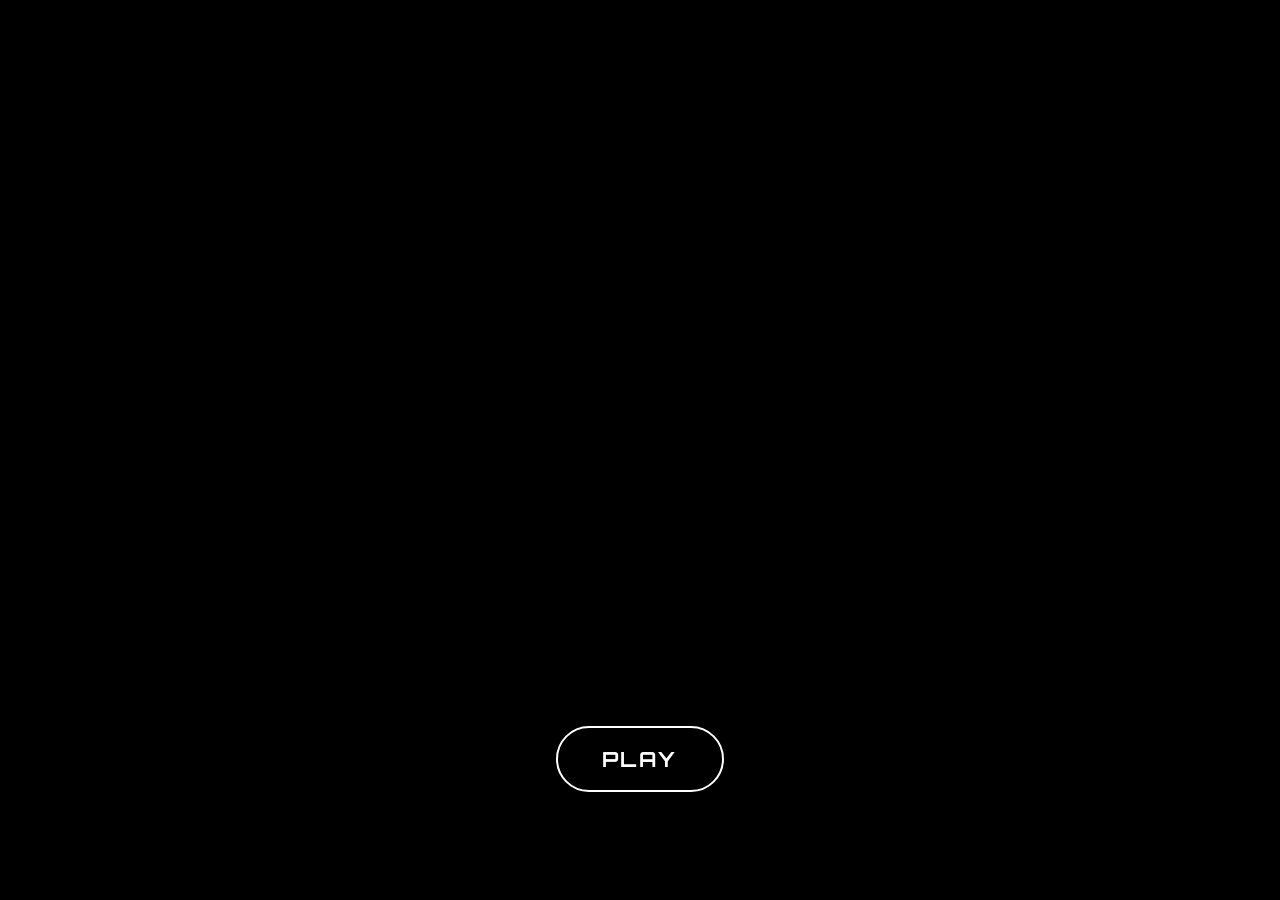
==== index.html @ 9814be12 "Create fullscreen player app with watch prompt and LFS videos" ====
<!doctype html>
<html lang="en">
  <head>
    <meta charset="UTF-8" />
    <meta name="viewport" content="width=device-width, initial-scale=1.0" />
    <title>Fullscreen Video Menu</title>
    <link rel="preconnect" href="https://fonts.googleapis.com" />
    <link rel="preconnect" href="https://fonts.gstatic.com" crossorigin />
    <link
      href="https://fonts.googleapis.com/css2?family=Orbitron:wght@500;700;800&family=Rajdhani:wght@500;700&display=swap"
      rel="stylesheet"
    />
    <link rel="stylesheet" href="styles.css" />
  </head>
  <body>
    <main class="app" id="appRoot">
      <video id="player" playsinline preload="auto"></video>

      <section class="menu" id="menuScreen">
        <button id="playBtn" class="play-btn" type="button">Play</button>
      </section>

      <section class="watch-check" id="watchCheck" role="dialog" aria-modal="true" hidden>
        <div class="watch-check__card">
          <h1 id="watchCheckMessage">Are you still watching?</h1>
          <div class="watch-check__actions">
            <button id="stillHereBtn" class="action-btn action-btn--yes" type="button">Yes, I am still watching</button>
            <button id="leaveBtn" class="action-btn action-btn--no" type="button">No, close site</button>
          </div>
        </div>
      </section>
    </main>

    <script src="script.js"></script>
  </body>
</html>
---- styles.css ----
:root {
  --bg: #000;
  --text: #fff;
}

* {
  box-sizing: border-box;
}

html,
body {
  width: 100%;
  height: 100%;
  margin: 0;
  background: var(--bg);
  color: var(--text);
  font-family: "Orbitron", sans-serif;
  overflow: hidden;
}

.app {
  position: relative;
  width: 100vw;
  height: 100vh;
  isolation: isolate;
  background: #000;
}

#player {
  position: absolute;
  inset: 0;
  width: 100%;
  height: 100%;
  object-fit: contain;
  object-position: center;
  background: #000;
}

.app::after {
  content: none;
}

.menu,
.watch-check {
  position: absolute;
  inset: 0;
  display: grid;
  place-items: center;
}

.menu {
  z-index: 2;
}

.watch-check {
  z-index: 9999;
  pointer-events: auto;
}

.menu {
  transition: opacity 200ms ease;
  align-items: end;
  padding-bottom: clamp(40px, 12vh, 120px);
}

.menu.is-hidden {
  opacity: 0;
  pointer-events: none;
}

.play-btn {
  appearance: none;
  border: 0;
  border-radius: 999px;
  padding: 18px 44px;
  font-family: "Orbitron", sans-serif;
  font-size: clamp(1rem, 2.6vw, 1.3rem);
  font-weight: 700;
  letter-spacing: 0.12em;
  text-transform: uppercase;
  color: #fff;
  background: #000;
  border: 2px solid #fff;
  box-shadow: 0 14px 40px rgba(0, 0, 0, 0.45);
  cursor: pointer;
  transition: transform 180ms ease, box-shadow 180ms ease;
}

.play-btn:hover {
  transform: translateY(-2px);
  box-shadow: 0 18px 46px rgba(0, 0, 0, 0.5);
}

.play-btn:active {
  transform: translateY(0);
}

.watch-check {
  background: rgba(0, 0, 0, 0.64);
}

.watch-check[hidden] {
  display: none;
}

.watch-check__card {
  width: min(92vw, 480px);
  border-radius: 20px;
  background: rgba(0, 0, 0, 0.9);
  border: 1px solid rgba(255, 255, 255, 0.2);
  box-shadow: 0 24px 70px rgba(0, 0, 0, 0.5);
  padding: clamp(20px, 4vw, 30px);
  text-align: center;
}

.watch-check__card h1 {
  margin: 0;
  font-size: clamp(1rem, 3.1vw, 1.45rem);
  letter-spacing: 0.08em;
  text-transform: uppercase;
}

.watch-check__actions {
  margin-top: 22px;
  display: flex;
  justify-content: center;
  gap: 10px;
}

.action-btn {
  appearance: none;
  border: 0;
  border-radius: 999px;
  min-width: 110px;
  padding: 12px 20px;
  font: inherit;
  font-weight: 700;
  letter-spacing: 0.06em;
  text-transform: uppercase;
  cursor: pointer;
}

.action-btn--yes {
  color: #000;
  background: #fff;
}

.action-btn--no {
  color: #fff;
  background: #b10000;
}

@media (max-width: 560px) {
  .watch-check__actions {
    flex-direction: column;
    align-items: center;
  }

  .action-btn {
    width: 100%;
    max-width: 250px;
  }
}
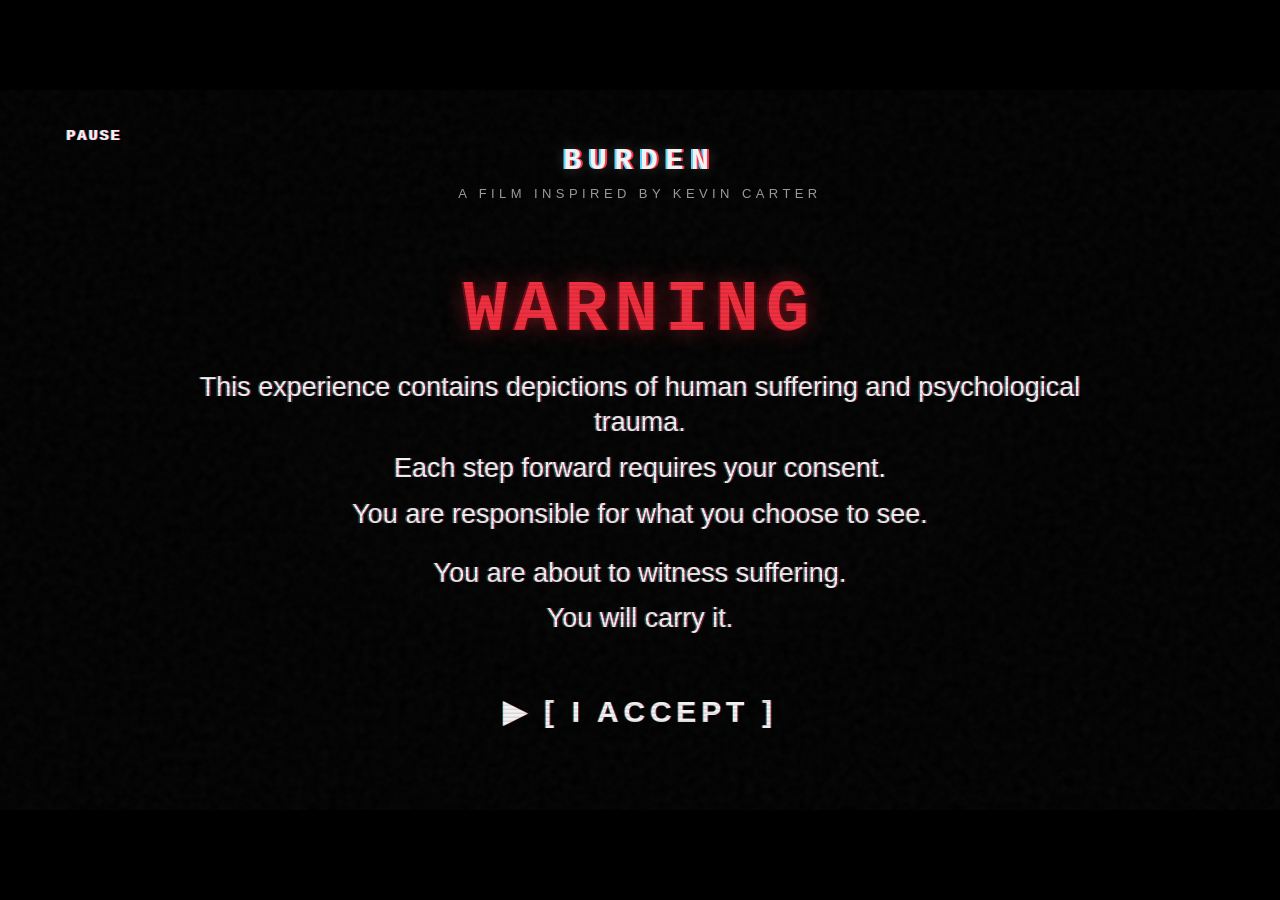
==== commit da0f8bd9: "Deploy static experience to GitHub Pages Co-authored-by: copilot-swe-agent[bot] <198982749+Copilot@u" ====
--- a/index.html
+++ b/index.html
@@ -1,36 +1,641 @@
 <!doctype html>
 <html lang="en">
-  <head>
-    <meta charset="UTF-8" />
-    <meta name="viewport" content="width=device-width, initial-scale=1.0" />
-    <title>Fullscreen Video Menu</title>
-    <link rel="preconnect" href="https://fonts.googleapis.com" />
-    <link rel="preconnect" href="https://fonts.gstatic.com" crossorigin />
-    <link
-      href="https://fonts.googleapis.com/css2?family=Orbitron:wght@500;700;800&family=Rajdhani:wght@500;700&display=swap"
-      rel="stylesheet"
-    />
-    <link rel="stylesheet" href="styles.css" />
-  </head>
-  <body>
-    <main class="app" id="appRoot">
-      <video id="player" playsinline preload="auto"></video>
-
-      <section class="menu" id="menuScreen">
-        <button id="playBtn" class="play-btn" type="button">Play</button>
-      </section>
-
-      <section class="watch-check" id="watchCheck" role="dialog" aria-modal="true" hidden>
-        <div class="watch-check__card">
-          <h1 id="watchCheckMessage">Are you still watching?</h1>
-          <div class="watch-check__actions">
-            <button id="stillHereBtn" class="action-btn action-btn--yes" type="button">Yes, I am still watching</button>
-            <button id="leaveBtn" class="action-btn action-btn--no" type="button">No, close site</button>
-          </div>
+<head>
+  <meta charset="utf-8">
+  <meta name="viewport" content="width=device-width, initial-scale=1">
+  <meta name="theme-color" content="#000000">
+  <title>BURDEN — Interactive Experience</title>
+  <style>
+    :root {
+      color-scheme: dark;
+      --white: #f2f2f2;
+      --muted: #9a9a9a;
+      --red: #f12d3e;
+      --screen-width: min(100vw, 177.7778vh);
+    }
+
+    * { box-sizing: border-box; }
+
+    html, body {
+      width: 100%;
+      min-height: 100%;
+      margin: 0;
+      background: #000;
+    }
+
+    body {
+      min-height: 100vh;
+      min-height: 100dvh;
+      display: grid;
+      place-items: center;
+      overflow: hidden;
+      color: var(--white);
+      font-family: Arial, Helvetica, sans-serif;
+    }
+
+    button { font: inherit; }
+
+    #stage {
+      position: relative;
+      width: var(--screen-width);
+      max-height: 100vh;
+      max-height: 100dvh;
+      aspect-ratio: 16 / 9;
+      overflow: hidden;
+      isolation: isolate;
+      background:
+        radial-gradient(ellipse at 50% 46%, #111 0%, #050505 58%, #000 100%);
+      box-shadow: 0 0 70px #000;
+    }
+
+    #film {
+      position: absolute;
+      inset: 0;
+      width: 100%;
+      height: 100%;
+      object-fit: contain;
+      background: #000;
+      opacity: 0;
+      pointer-events: none;
+    }
+
+    #film.is-playing { opacity: 1; }
+
+    #stage:has(#film.is-playing) .crt,
+    #stage:has(#film.is-playing) .grain,
+    #stage:has(#film.is-playing) .vhs,
+    #stage:has(#film.is-playing) .brand { display: none; }
+
+    .crt {
+      position: absolute;
+      z-index: 4;
+      inset: 0;
+      pointer-events: none;
+      background:
+        repeating-linear-gradient(
+          to bottom,
+          transparent 0,
+          transparent 2px,
+          rgba(0, 0, 0, .22) 3px,
+          rgba(0, 0, 0, .22) 4px
+        );
+      opacity: .48;
+    }
+
+    .grain {
+      position: absolute;
+      z-index: 5;
+      inset: -50%;
+      pointer-events: none;
+      opacity: .09;
+      background-image: url("data:image/svg+xml,%3Csvg viewBox='0 0 180 180' xmlns='http://www.w3.org/2000/svg'%3E%3Cfilter id='n'%3E%3CfeTurbulence type='fractalNoise' baseFrequency='.92' numOctaves='3' stitchTiles='stitch'/%3E%3C/filter%3E%3Crect width='100%25' height='100%25' filter='url(%23n)' opacity='.5'/%3E%3C/svg%3E");
+      animation: grain-shift .22s steps(2) infinite;
+    }
+
+    .vhs {
+      position: absolute;
+      z-index: 7;
+      top: 5.2%;
+      left: 5.2%;
+      color: var(--white);
+      font: 700 clamp(10px, 1.2vw, 16px)/1.2 "Courier New", monospace;
+      letter-spacing: .12em;
+      text-shadow: 1px 0 #f33, -1px 0 #58d8ff;
+    }
+
+    .brand {
+      position: absolute;
+      z-index: 6;
+      top: 7.5%;
+      left: 50%;
+      width: 90%;
+      transform: translateX(-50%);
+      text-align: center;
+    }
+
+    .brand-name {
+      color: var(--white);
+      font: 900 clamp(18px, 2.4vw, 30px)/1.15 "Courier New", monospace;
+      letter-spacing: .25em;
+      text-shadow: 2px 0 #f34, -2px 0 #55d5ff, 0 0 14px rgba(255,255,255,.25);
+    }
+
+    .brand-tagline {
+      margin-top: 7px;
+      color: var(--muted);
+      font-size: clamp(8px, 1.05vw, 13px);
+      letter-spacing: .34em;
+    }
+
+    .screen {
+      position: absolute;
+      z-index: 3;
+      inset: 0;
+      display: none;
+      align-items: center;
+      justify-content: center;
+      padding: 18% 7% 9%;
+      text-align: center;
+      background: rgba(0, 0, 0, .94);
+    }
+
+    .screen.active { display: flex; }
+    .screen h1, .screen p { margin: 0; }
+
+    .content {
+      width: min(100%, 940px);
+      display: flex;
+      flex-direction: column;
+      align-items: center;
+      gap: clamp(12px, 2.1vh, 23px);
+    }
+
+    .line, .choices {
+      opacity: 0;
+      animation: fade-in .75s ease-out forwards;
+      animation-delay: var(--delay, 0s);
+    }
+
+    .glow {
+      color: var(--white);
+      text-shadow: 1.5px 0 rgba(255, 55, 75, .48), -1.5px 0 rgba(65, 212, 255, .4);
+    }
+
+    .warning-title, .tw-line {
+      color: var(--red);
+      font-family: "Courier New", monospace;
+      font-weight: 900;
+      letter-spacing: .1em;
+      text-shadow: 2px 0 #600, -2px 0 #620b16, 0 0 22px rgba(241, 45, 62, .5);
+    }
+
+    .screen .warning-title {
+      margin-bottom: clamp(7px, 1.4vh, 16px);
+      font-size: clamp(31px, 6vw, 72px);
+      line-height: 1;
+    }
+
+    .body-copy {
+      max-width: 900px;
+      font-size: clamp(17px, 2.8vw, 36px);
+      line-height: 1.3;
+    }
+
+    .opening-copy { gap: clamp(7px, 1.2vh, 13px); }
+    .opening-copy .body-copy { font-size: clamp(15px, 2.3vw, 27px); }
+    .opening-copy .consent-copy { margin-top: clamp(7px, 1.4vh, 16px); }
+
+    .screen .continue-label {
+      margin-top: -5px;
+      font-size: clamp(17px, 2.8vw, 36px);
+    }
+
+    .tw-line {
+      max-width: 100%;
+      font-size: clamp(20px, 3.2vw, 40px);
+      line-height: 1.25;
+    }
+
+    .choices {
+      display: flex;
+      align-items: center;
+      justify-content: center;
+      gap: clamp(26px, 5vw, 64px);
+      margin-top: clamp(3px, 1vh, 12px);
+      animation-delay: .95s;
+    }
+
+    .choice {
+      min-width: 110px;
+      padding: 9px 13px;
+      border: 1px solid transparent;
+      background: transparent;
+      color: var(--white);
+      cursor: pointer;
+      font-size: clamp(19px, 2.2vw, 27px);
+      letter-spacing: .08em;
+      text-shadow: 1px 0 rgba(255, 55, 75, .5), -1px 0 rgba(65, 212, 255, .45);
+      transition: color .15s ease, border-color .15s ease, text-shadow .15s ease;
+    }
+
+    .choice:hover, .choice:focus-visible {
+      outline: none;
+      border-color: rgba(241, 45, 62, .8);
+      color: #fff;
+      text-shadow: 0 0 12px var(--red), 1px 0 #f34, -1px 0 #55d5ff;
+    }
+
+    .accept {
+      margin-top: clamp(20px, 4vh, 42px);
+      padding: 10px 14px;
+      border: 1px solid transparent;
+      background: transparent;
+      color: var(--white);
+      cursor: pointer;
+      font-size: clamp(18px, 2.4vw, 30px);
+      font-weight: 700;
+      letter-spacing: .16em;
+      text-shadow: 1px 0 rgba(255, 55, 75, .5), -1px 0 rgba(65, 212, 255, .45);
+      animation-delay: 1.45s;
+    }
+
+    .accept:hover, .accept:focus-visible {
+      outline: 1px solid var(--red);
+      text-shadow: 0 0 12px var(--red), 1px 0 #f34, -1px 0 #55d5ff;
+    }
+
+    .closing-copy { gap: clamp(14px, 2.6vh, 27px); }
+    .closing-copy .body-copy { font-size: clamp(17px, 2.3vw, 29px); }
+    .end-copy { gap: clamp(12px, 2.1vh, 23px); }
+
+    .error-message {
+      position: absolute;
+      z-index: 10;
+      inset: 0;
+      display: none;
+      align-items: center;
+      justify-content: center;
+      padding: 10%;
+      background: #000;
+      text-align: center;
+      color: var(--white);
+      line-height: 1.6;
+    }
+
+    .error-message.active { display: flex; }
+
+    .error-message strong {
+      display: block;
+      margin-bottom: 12px;
+      color: var(--red);
+      font: 700 clamp(18px, 2.5vw, 30px) "Courier New", monospace;
+      letter-spacing: .1em;
+    }
+
+    .error-message p { margin: 0; }
+
+    .sr-only {
+      position: absolute;
+      width: 1px;
+      height: 1px;
+      padding: 0;
+      margin: -1px;
+      overflow: hidden;
+      clip: rect(0, 0, 0, 0);
+      white-space: nowrap;
+      border: 0;
+    }
+
+    @keyframes fade-in {
+      from { opacity: 0; transform: translateY(8px); }
+      to { opacity: 1; transform: translateY(0); }
+    }
+
+    @keyframes grain-shift {
+      0% { transform: translate(0, 0); }
+      25% { transform: translate(1%, -1%); }
+      50% { transform: translate(-1%, 1%); }
+      75% { transform: translate(1%, 1%); }
+      100% { transform: translate(-1%, -1%); }
+    }
+
+    @media (max-aspect-ratio: 4 / 3) {
+      .screen { padding: 21% 6% 8%; }
+      .brand { top: 6%; }
+      .body-copy { font-size: clamp(17px, 4vw, 31px); }
+    }
+
+    @media (prefers-reduced-motion: reduce) {
+      *, *::before, *::after {
+        animation-duration: .01ms !important;
+        animation-iteration-count: 1 !important;
+        scroll-behavior: auto !important;
+      }
+    }
+  </style>
+</head>
+<body>
+  <main id="stage" aria-label="BURDEN interactive film">
+    <video id="film" playsinline preload="metadata" disablepictureinpicture controlslist="nodownload noplaybackrate nofullscreen">
+      <source src="Burden(2026).mp4" type="video/mp4">
+    </video>
+    <div class="vhs" id="vhs-label" aria-hidden="true">PAUSE</div>
+    <header class="brand" aria-label="BURDEN, a film inspired by Kevin Carter">
+      <div class="brand-name">BURDEN</div>
+      <div class="brand-tagline">A FILM INSPIRED BY KEVIN CARTER</div>
+    </header>
+
+    <section class="screen active" id="opening" aria-labelledby="warning-title">
+      <div class="content opening-copy">
+        <h1 class="warning-title line" id="warning-title" style="--delay:0s">WARNING</h1>
+        <p class="body-copy glow line" style="--delay:.15s">This experience contains depictions of human suffering and psychological trauma.</p>
+        <p class="body-copy glow line" style="--delay:.3s">Each step forward requires your consent.</p>
+        <p class="body-copy glow line" style="--delay:.45s">You are responsible for what you choose to see.</p>
+        <p class="body-copy glow line consent-copy" style="--delay:.65s">You are about to witness suffering.</p>
+        <p class="body-copy glow line" style="--delay:.8s">You will carry it.</p>
+        <button class="accept line" id="accept" type="button" style="--delay:1.1s">▶ [ I ACCEPT ]</button>
+      </div>
+    </section>
+
+    <section class="screen" id="prompt-photo" aria-labelledby="photo-copy" aria-hidden="true">
+      <div class="content">
+        <p class="body-copy glow line" id="photo-copy" style="--delay:0s">You are about to witness the exploitation of a suffering child.</p>
+        <p class="continue-label glow line" style="--delay:.2s">Continue?</p>
+        <div class="choices line" role="group" aria-label="Continue or stop">
+          <button class="choice" type="button" data-choice="yes" aria-keyshortcuts="Y">▶ YES</button>
+          <button class="choice" type="button" data-choice="no" aria-keyshortcuts="N">▶ NO</button>
         </div>
-      </section>
-    </main>
-
-    <script src="script.js"></script>
-  </body>
-</html>+      </div>
+    </section>
+
+    <section class="screen" id="prompt-burden" aria-labelledby="burden-copy" aria-hidden="true">
+      <div class="content">
+        <p class="body-copy glow line" id="burden-copy" style="--delay:0s">You are about to witness the burden.</p>
+        <p class="continue-label glow line" style="--delay:.2s">Continue?</p>
+        <div class="choices line" role="group" aria-label="Continue or stop">
+          <button class="choice" type="button" data-choice="yes" aria-keyshortcuts="Y">▶ YES</button>
+          <button class="choice" type="button" data-choice="no" aria-keyshortcuts="N">▶ NO</button>
+        </div>
+      </div>
+    </section>
+
+    <section class="screen" id="prompt-tw" aria-labelledby="tw-copy" aria-hidden="true">
+      <div class="content">
+        <p class="tw-line line" id="tw-copy" style="--delay:0s">TW: Contains death by suicide.</p>
+        <p class="continue-label glow line" style="--delay:.2s">Continue?</p>
+        <div class="choices line" role="group" aria-label="Continue or stop">
+          <button class="choice" type="button" data-choice="yes" aria-keyshortcuts="Y">▶ YES</button>
+          <button class="choice" type="button" data-choice="no" aria-keyshortcuts="N">▶ NO</button>
+        </div>
+      </div>
+    </section>
+
+    <section class="screen" id="ending" aria-labelledby="ending-copy" aria-hidden="true">
+      <div class="content end-copy">
+        <p class="body-copy glow line" id="ending-copy" style="--delay:0s">Would you like to begin the cycle again?</p>
+        <p class="continue-label glow line" style="--delay:.2s">Continue?</p>
+        <div class="choices line" role="group" aria-label="Begin the cycle again or end">
+          <button class="choice" type="button" data-choice="yes" aria-keyshortcuts="Y">▶ YES</button>
+          <button class="choice" type="button" data-choice="no" aria-keyshortcuts="N">▶ NO</button>
+        </div>
+      </div>
+    </section>
+
+    <section class="screen" id="closing" aria-labelledby="closing-copy" aria-hidden="true">
+      <div class="content closing-copy">
+        <p class="body-copy glow line" id="closing-copy" style="--delay:0s">BURDEN is about the cycle of exploitation and the burden of witnessing suffering.</p>
+        <p class="body-copy glow line" style="--delay:.3s">By choosing not to continue, you stepped out of that cycle.</p>
+      </div>
+    </section>
+
+    <section class="screen" id="cycle-ended" aria-labelledby="cycle-copy" aria-hidden="true">
+      <div class="content">
+        <p class="body-copy glow line" id="cycle-copy" style="--delay:0s">The cycle continues without you.</p>
+      </div>
+    </section>
+
+    <section class="error-message" id="media-error" role="alert">
+      <div>
+        <strong>FILM UNAVAILABLE</strong>
+        <p id="media-error-text">The film could not be loaded. Check that Burden(2026).mp4 is next to this HTML file, then reload the page.</p>
+      </div>
+    </section>
+    <div class="crt" aria-hidden="true"></div>
+    <div class="grain" aria-hidden="true"></div>
+    <p class="sr-only" id="status" aria-live="polite">Opening warning. Choose I accept to begin.</p>
+  </main>
+
+  <script>
+    (() => {
+      const film = document.getElementById("film");
+      const vhs = document.getElementById("vhs-label");
+      const status = document.getElementById("status");
+      const mediaError = document.getElementById("media-error");
+      const mediaErrorText = document.getElementById("media-error-text");
+      const screens = [...document.querySelectorAll(".screen")];
+      const cuts = [
+        { time: 54.5, screen: "prompt-photo", name: "before the photograph" },
+        { time: 101, screen: "prompt-burden", name: "before the burden" },
+        { time: 150.7, screen: "prompt-tw", name: "before the final sequence" }
+      ];
+      let state = "opening";
+      let cutIndex = 0;
+      let resetTimer = 0;
+      let cutWatcher = 0;
+      let gatePending = false;
+
+      function showScreen(id, label, tapeState) {
+        screens.forEach((screen) => {
+          const active = screen.id === id;
+          screen.classList.toggle("active", active);
+          screen.setAttribute("aria-hidden", String(!active));
+          if (active) {
+            screen.classList.remove("active");
+            void screen.offsetWidth;
+            screen.classList.add("active");
+          }
+        });
+        vhs.textContent = tapeState;
+        status.textContent = label;
+      }
+
+      function showError(message) {
+        window.clearTimeout(resetTimer);
+        window.clearInterval(cutWatcher);
+        film.pause();
+        film.classList.remove("is-playing");
+        mediaErrorText.textContent = message;
+        mediaError.classList.add("active");
+        state = "error";
+        vhs.textContent = "STOP";
+        status.textContent = "Film unavailable. " + message;
+      }
+
+      function waitFor(target) {
+        return new Promise((resolve, reject) => {
+          const onReady = () => {
+            cleanup();
+            resolve();
+          };
+          const onError = () => {
+            cleanup();
+            reject(new Error("The film could not be loaded. Check that Burden(2026).mp4 is next to this HTML file, then reload the page."));
+          };
+          const cleanup = () => {
+            film.removeEventListener(target, onReady);
+            film.removeEventListener("error", onError);
+          };
+          film.addEventListener(target, onReady, { once: true });
+          film.addEventListener("error", onError, { once: true });
+        });
+      }
+
+      function seekTo(time) {
+        return new Promise((resolve, reject) => {
+          const cleanup = () => {
+            film.removeEventListener("seeked", onSeeked);
+            film.removeEventListener("error", onError);
+          };
+          const onSeeked = () => {
+            cleanup();
+            resolve();
+          };
+          const onError = () => {
+            cleanup();
+            reject(new Error("The film could not seek to the required timecode."));
+          };
+          film.addEventListener("seeked", onSeeked, { once: true });
+          film.addEventListener("error", onError, { once: true });
+          try {
+            film.currentTime = time;
+            if (!film.seeking) {
+              cleanup();
+              resolve();
+            }
+          } catch (error) {
+            cleanup();
+            reject(error);
+          }
+        });
+      }
+
+      async function playFrom(time) {
+        window.clearTimeout(resetTimer);
+        window.clearInterval(cutWatcher);
+        gatePending = false;
+        mediaError.classList.remove("active");
+        screens.forEach((screen) => {
+          screen.classList.remove("active");
+          screen.setAttribute("aria-hidden", "true");
+        });
+        state = "playing";
+        film.classList.add("is-playing");
+        vhs.textContent = "PLAY";
+        status.textContent = "Film playing.";
+
+        try {
+          if (film.readyState < 1) await waitFor("loadedmetadata");
+          if (Math.abs(film.currentTime - time) > .04) await seekTo(time);
+          await film.play();
+          cutWatcher = window.setInterval(() => {
+            if (state === "playing" && cutIndex < cuts.length && film.currentTime >= cuts[cutIndex].time) {
+              reachCut(cutIndex);
+            }
+          }, 20);
+        } catch (error) {
+          showError(error.message || "Playback failed. Reload the page and try again.");
+        }
+      }
+
+      function reachCut(index) {
+        if (state !== "playing" || gatePending || index !== cutIndex) return;
+        gatePending = true;
+        window.clearInterval(cutWatcher);
+        const cut = cuts[index];
+        film.pause();
+        const revealPrompt = () => {
+          if (state !== "playing") return;
+          gatePending = false;
+          cutIndex += 1;
+          film.classList.remove("is-playing");
+          state = cut.screen;
+          showScreen(cut.screen, "Paused " + cut.name + ". Choose yes or no.", "PAUSE");
+          document.querySelector("#" + cut.screen + " [data-choice='yes']").focus();
+        };
+        if (Math.abs(film.currentTime - cut.time) > .02) {
+          seekTo(cut.time).then(revealPrompt).catch((error) => showError(error.message));
+        } else {
+          revealPrompt();
+        }
+      }
+
+      function noToFilm() {
+        window.clearInterval(cutWatcher);
+        film.pause();
+        film.classList.remove("is-playing");
+        film.currentTime = 0;
+        state = "closing";
+        showScreen("closing", "Closing statement. The experience will reset shortly.", "STOP");
+        resetTimer = window.setTimeout(resetToOpening, 8000);
+      }
+
+      function resetToOpening() {
+        window.clearTimeout(resetTimer);
+        window.clearInterval(cutWatcher);
+        film.pause();
+        film.classList.remove("is-playing");
+        if (film.readyState >= 1) film.currentTime = 0;
+        cutIndex = 0;
+        state = "opening";
+        showScreen("opening", "Opening warning. Choose I accept to begin.", "PAUSE");
+        document.getElementById("accept").focus();
+      }
+
+      document.getElementById("accept").addEventListener("click", () => {
+        cutIndex = 0;
+        playFrom(0);
+      });
+
+      document.querySelectorAll("[data-choice]").forEach((button) => {
+        button.addEventListener("click", () => {
+          const choice = button.dataset.choice;
+          if (state === "ending") {
+            if (choice === "yes") {
+              resetToOpening();
+            } else {
+              state = "cycle-ended";
+              showScreen("cycle-ended", "The cycle continues without you.", "STOP");
+              resetTimer = window.setTimeout(resetToOpening, 5000);
+            }
+            return;
+          }
+          if (!cuts.some((cut) => cut.screen === state)) return;
+          if (choice === "no") {
+            noToFilm();
+          } else {
+            const previousCut = cuts[cutIndex - 1];
+            playFrom(previousCut.time);
+          }
+        });
+      });
+
+      film.addEventListener("timeupdate", () => {
+        if (state === "playing" && cutIndex < cuts.length && film.currentTime >= cuts[cutIndex].time) {
+          reachCut(cutIndex);
+        }
+      });
+
+      film.addEventListener("ended", () => {
+        if (state !== "playing") return;
+        window.clearInterval(cutWatcher);
+        film.classList.remove("is-playing");
+        state = "ending";
+        showScreen("ending", "Film complete. Choose whether to begin the cycle again.", "STOP");
+        document.querySelector("#ending [data-choice='yes']").focus();
+      });
+
+      film.addEventListener("error", () => {
+        if (state !== "error") showError("The film could not be loaded. Check that Burden(2026).mp4 is next to this HTML file, then reload the page.");
+      });
+
+      document.addEventListener("keydown", (event) => {
+        if (event.altKey || event.ctrlKey || event.metaKey) return;
+        const key = event.key.toLowerCase();
+        if ((key === "y" || key === "n") && ["prompt-photo", "prompt-burden", "prompt-tw", "ending"].includes(state)) {
+          event.preventDefault();
+          const choice = key === "y" ? "yes" : "no";
+          document.querySelector("#" + state + " [data-choice='" + choice + "']").click();
+          return;
+        }
+        if (state === "playing" && [" ", "enter", "arrowleft", "arrowright", "home", "end"].includes(key)) {
+          event.preventDefault();
+        }
+      });
+
+      document.addEventListener("contextmenu", (event) => {
+        if (event.target === film || state === "playing") event.preventDefault();
+      });
+    })();
+  </script>
+</body>
+</html>
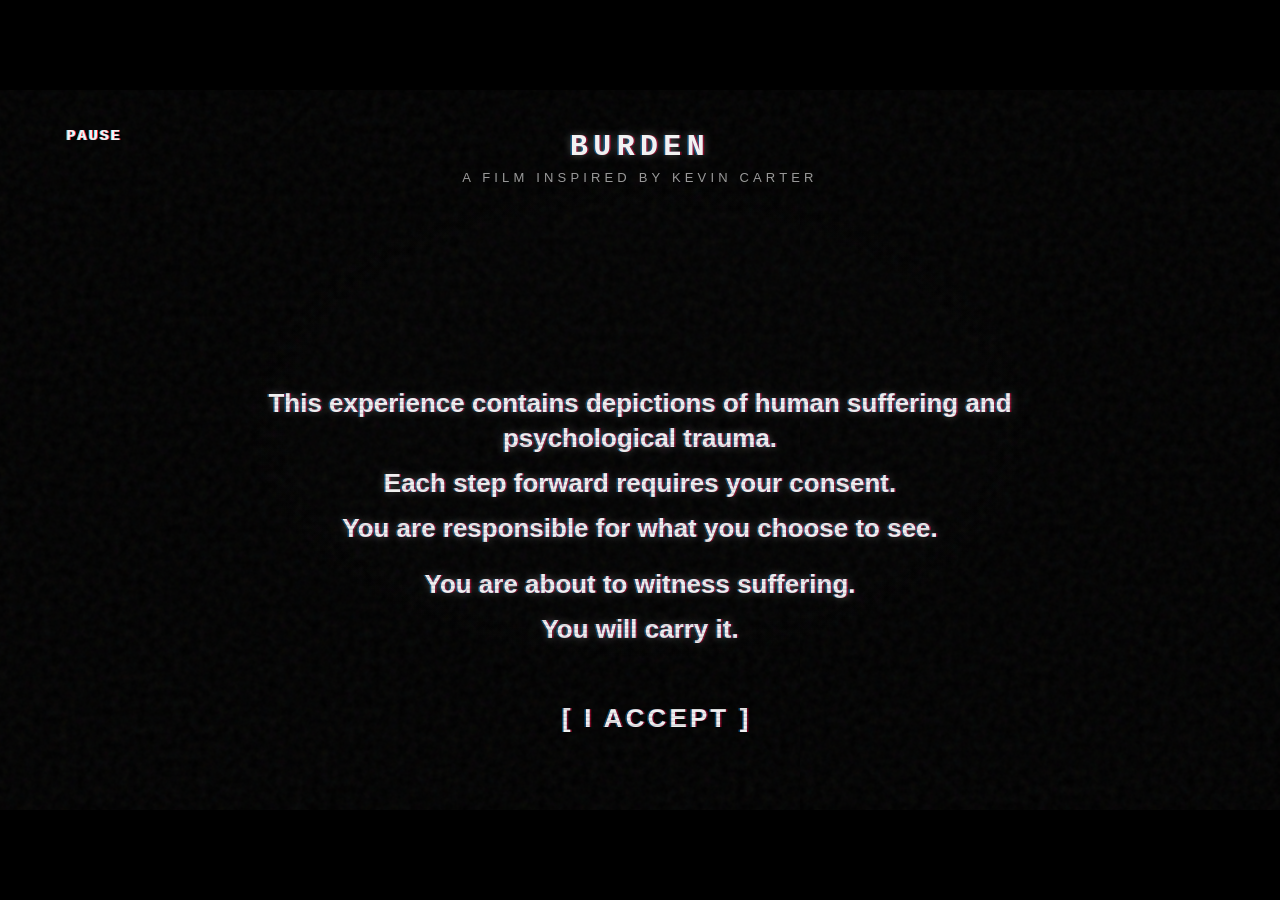
==== commit f9550d87: "Prepare BURDEN experience for Pages Co-authored-by: Copilot <223556219+Copilot@users.noreply.github." ====
--- a/index.html
+++ b/index.html
@@ -312,6 +312,114 @@
         scroll-behavior: auto !important;
       }
     }
+
+    /* Interface alignment with the BURDEN screen designs */
+    .brand { top: 5.55%; }
+    .brand-name {
+      font-family: "Courier New", monospace;
+      font-size: clamp(22px, 2.34vw, 30px);
+      letter-spacing: .18em;
+      text-shadow: 1.5px 0 rgba(255,0,60,.45),
+                   -1.5px 0 rgba(0,150,255,.45),
+                   0 0 9px rgba(255,255,255,.35);
+    }
+    .brand-tagline {
+      margin-top: 6px;
+      font-size: clamp(8px, 1.02vw, 13px);
+      letter-spacing: .32em;
+    }
+    .glow,
+    .body-copy.glow,
+    .continue-label.glow {
+      text-shadow: 1.5px 0 rgba(255,0,60,.45),
+                   -1.5px 0 rgba(0,150,255,.45),
+                   0 0 9px rgba(255,255,255,.35);
+    }
+    .warning-title,
+    .tw-line {
+      color: #ff2b2b;
+      font-family: "Courier New", monospace;
+      text-shadow: 2px 0 rgba(255,0,0,.55),
+                   -1px 0 rgba(255,120,120,.3),
+                   0 0 14px rgba(255,30,30,.75),
+                   0 0 28px rgba(255,0,0,.35);
+      animation: jit 3.5s infinite;
+    }
+    .screen .warning-title {
+      margin-bottom: 18px;
+      font-size: clamp(54px, 6.87vw, 88px);
+      line-height: 1;
+      letter-spacing: .04em;
+    }
+    .body-copy {
+      font-weight: 700;
+      font-size: clamp(18px, 2.03vw, 26px);
+      line-height: 1.35;
+    }
+    .opening-copy { gap: clamp(8px, 1.1vh, 14px); }
+    .opening-copy .body-copy { font-size: clamp(17px, 2.03vw, 26px); }
+    .opening-copy .consent-copy { margin-top: clamp(8px, 1.2vh, 14px); }
+    .continue-label,
+    .choice,
+    .accept {
+      font-family: Arial, Helvetica, sans-serif;
+      font-weight: 700;
+      letter-spacing: .12em;
+    }
+    .choice,
+    .accept {
+      min-height: 52px;
+      min-width: 116px;
+      padding: 10px 18px;
+      border: 0;
+      background: transparent;
+      color: #f2f2f2;
+      font-size: clamp(19px, 2.03vw, 26px);
+      text-shadow: 1.5px 0 rgba(255,0,60,.45),
+                   -1.5px 0 rgba(0,150,255,.45);
+    }
+    .choice::before,
+    .accept::before {
+      content: "\25B6  ";
+      opacity: 0;
+    }
+    .choice:hover::before,
+    .choice:focus-visible::before,
+    .accept:hover::before,
+    .accept:focus-visible::before {
+      opacity: 1;
+    }
+    .choice:hover,
+    .choice:focus-visible,
+    .accept:hover,
+    .accept:focus-visible {
+      outline: none;
+      background: #f2f2f2;
+      color: #000;
+      text-shadow: none;
+    }
+    .choices { gap: clamp(24px, 4vw, 52px); }
+    .crt {
+      opacity: .38;
+      background:
+        repeating-linear-gradient(
+          to bottom,
+          transparent 0,
+          transparent 2px,
+          rgba(0,0,0,.32) 3px,
+          rgba(0,0,0,.32) 4px
+        );
+    }
+    .grain { opacity: .12; }
+    @keyframes jit {
+      0%,96%,100% { transform: translate(0,0); }
+      97% { transform: translate(-3px,0); }
+      98% { transform: translate(2px,1px); }
+      99% { transform: translate(-1px,0); }
+    }
+    @media (prefers-reduced-motion: reduce) {
+      .warning-title, .tw-line { animation: none; }
+    }
   </style>
 </head>
 <body>
@@ -333,7 +441,7 @@
         <p class="body-copy glow line" style="--delay:.45s">You are responsible for what you choose to see.</p>
         <p class="body-copy glow line consent-copy" style="--delay:.65s">You are about to witness suffering.</p>
         <p class="body-copy glow line" style="--delay:.8s">You will carry it.</p>
-        <button class="accept line" id="accept" type="button" style="--delay:1.1s">▶ [ I ACCEPT ]</button>
+        <button class="accept line" id="accept" type="button" style="--delay:1.1s">[ I ACCEPT ]</button>
       </div>
     </section>
 
@@ -342,8 +450,8 @@
         <p class="body-copy glow line" id="photo-copy" style="--delay:0s">You are about to witness the exploitation of a suffering child.</p>
         <p class="continue-label glow line" style="--delay:.2s">Continue?</p>
         <div class="choices line" role="group" aria-label="Continue or stop">
-          <button class="choice" type="button" data-choice="yes" aria-keyshortcuts="Y">▶ YES</button>
-          <button class="choice" type="button" data-choice="no" aria-keyshortcuts="N">▶ NO</button>
+          <button class="choice" type="button" data-choice="yes" aria-keyshortcuts="Y">YES</button>
+          <button class="choice" type="button" data-choice="no" aria-keyshortcuts="N">NO</button>
         </div>
       </div>
     </section>
@@ -353,8 +461,8 @@
         <p class="body-copy glow line" id="burden-copy" style="--delay:0s">You are about to witness the burden.</p>
         <p class="continue-label glow line" style="--delay:.2s">Continue?</p>
         <div class="choices line" role="group" aria-label="Continue or stop">
-          <button class="choice" type="button" data-choice="yes" aria-keyshortcuts="Y">▶ YES</button>
-          <button class="choice" type="button" data-choice="no" aria-keyshortcuts="N">▶ NO</button>
+          <button class="choice" type="button" data-choice="yes" aria-keyshortcuts="Y">YES</button>
+          <button class="choice" type="button" data-choice="no" aria-keyshortcuts="N">NO</button>
         </div>
       </div>
     </section>
@@ -364,8 +472,8 @@
         <p class="tw-line line" id="tw-copy" style="--delay:0s">TW: Contains death by suicide.</p>
         <p class="continue-label glow line" style="--delay:.2s">Continue?</p>
         <div class="choices line" role="group" aria-label="Continue or stop">
-          <button class="choice" type="button" data-choice="yes" aria-keyshortcuts="Y">▶ YES</button>
-          <button class="choice" type="button" data-choice="no" aria-keyshortcuts="N">▶ NO</button>
+          <button class="choice" type="button" data-choice="yes" aria-keyshortcuts="Y">YES</button>
+          <button class="choice" type="button" data-choice="no" aria-keyshortcuts="N">NO</button>
         </div>
       </div>
     </section>
@@ -375,8 +483,8 @@
         <p class="body-copy glow line" id="ending-copy" style="--delay:0s">Would you like to begin the cycle again?</p>
         <p class="continue-label glow line" style="--delay:.2s">Continue?</p>
         <div class="choices line" role="group" aria-label="Begin the cycle again or end">
-          <button class="choice" type="button" data-choice="yes" aria-keyshortcuts="Y">▶ YES</button>
-          <button class="choice" type="button" data-choice="no" aria-keyshortcuts="N">▶ NO</button>
+          <button class="choice" type="button" data-choice="yes" aria-keyshortcuts="Y">YES</button>
+          <button class="choice" type="button" data-choice="no" aria-keyshortcuts="N">NO</button>
         </div>
       </div>
     </section>
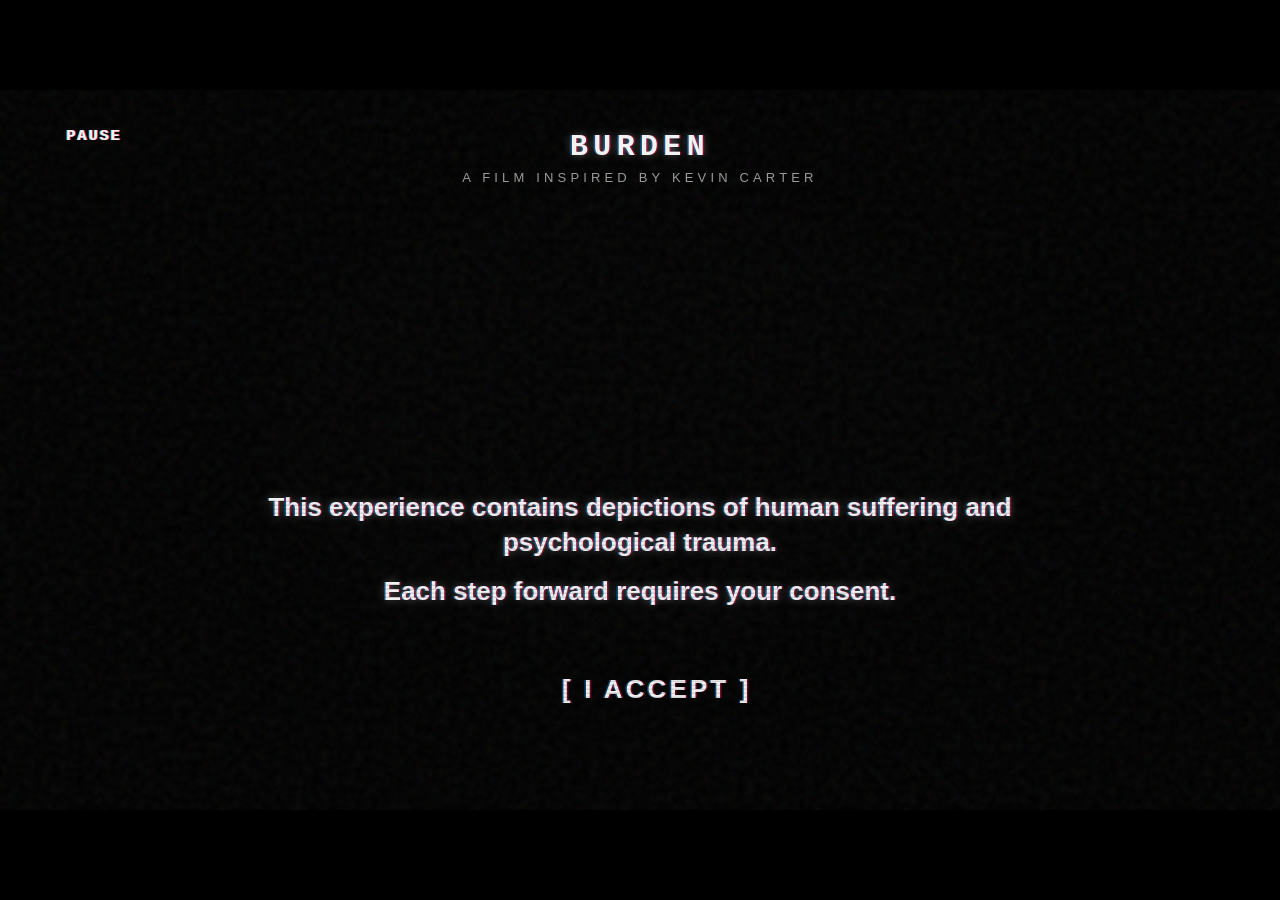
==== commit aba11c77: "Align all experience pauses with interface Co-authored-by: Copilot <223556219+Copilot@users.noreply." ====
--- a/index.html
+++ b/index.html
@@ -420,6 +420,72 @@
     @media (prefers-reduced-motion: reduce) {
       .warning-title, .tw-line { animation: none; }
     }
+
+    .opening-copy {
+      max-width: 980px;
+      margin-top: 70px;
+      gap: 14px;
+    }
+    .opening-copy .body-copy { font-size: clamp(18px, 2.03vw, 26px); }
+    .opening-copy .accept {
+      margin-top: clamp(24px, 5.5vh, 40px);
+    }
+    .prompt-copy {
+      max-width: 980px;
+      gap: clamp(12px, 2vh, 22px);
+    }
+    .prompt-copy .body-copy {
+      font-size: clamp(24px, 2.81vw, 36px);
+      line-height: 1.3;
+    }
+    .prompt-tw-copy {
+      max-width: 1000px;
+      gap: clamp(14px, 2vh, 22px);
+    }
+    .prompt-tw-copy .tw-line {
+      font-size: clamp(36px, 4.22vw, 54px);
+      line-height: 1.15;
+    }
+    .prompt-tw-copy .continue-label {
+      margin-top: 10px;
+    }
+    .statement-copy {
+      max-width: 1000px;
+      margin-top: 60px;
+      gap: 22px;
+    }
+    .statement-copy .body-copy,
+    .closing-copy .body-copy {
+      font-size: clamp(24px, 2.5vw, 32px);
+      line-height: 1.4;
+    }
+    .closing-copy {
+      max-width: 900px;
+      gap: 22px;
+    }
+    .repeat-copy {
+      margin-top: 60px;
+      gap: 12px;
+    }
+    .repeat-copy .repeat-line,
+    .repeat-copy .repeat-danger {
+      margin: 0;
+      font-size: clamp(28px, 3.12vw, 40px);
+      line-height: 1.2;
+      font-weight: 700;
+    }
+    .repeat-copy .repeat-danger {
+      color: #ff2b2b;
+      text-shadow: 2px 0 rgba(255,0,0,.55),
+                   -1px 0 rgba(255,120,120,.3),
+                   0 0 14px rgba(255,30,30,.75),
+                   0 0 28px rgba(255,0,0,.35);
+    }
+    .repeat-copy .repeat-question {
+      margin: 56px 0 0;
+      font-size: clamp(27px, 2.81vw, 36px);
+      font-weight: 700;
+    }
   </style>
 </head>
 <body>
@@ -436,20 +502,17 @@
     <section class="screen active" id="opening" aria-labelledby="warning-title">
       <div class="content opening-copy">
         <h1 class="warning-title line" id="warning-title" style="--delay:0s">WARNING</h1>
-        <p class="body-copy glow line" style="--delay:.15s">This experience contains depictions of human suffering and psychological trauma.</p>
-        <p class="body-copy glow line" style="--delay:.3s">Each step forward requires your consent.</p>
-        <p class="body-copy glow line" style="--delay:.45s">You are responsible for what you choose to see.</p>
-        <p class="body-copy glow line consent-copy" style="--delay:.65s">You are about to witness suffering.</p>
-        <p class="body-copy glow line" style="--delay:.8s">You will carry it.</p>
-        <button class="accept line" id="accept" type="button" style="--delay:1.1s">[ I ACCEPT ]</button>
+        <p class="body-copy glow line" style="--delay:1.8s">This experience contains depictions of human suffering and psychological trauma.</p>
+        <p class="body-copy glow line" style="--delay:4s">Each step forward requires your consent.</p>
+        <button class="accept line" id="accept" type="button" style="--delay:7s">[ I ACCEPT ]</button>
       </div>
     </section>
 
     <section class="screen" id="prompt-photo" aria-labelledby="photo-copy" aria-hidden="true">
-      <div class="content">
-        <p class="body-copy glow line" id="photo-copy" style="--delay:0s">You are about to witness the exploitation of a suffering child.</p>
-        <p class="continue-label glow line" style="--delay:.2s">Continue?</p>
-        <div class="choices line" role="group" aria-label="Continue or stop">
+      <div class="content prompt-copy">
+        <p class="body-copy glow line" id="photo-copy" style="--delay:.8s">You are about to witness the exploitation of a suffering child.</p>
+        <p class="continue-label glow line" style="--delay:4.5s">Continue?</p>
+        <div class="choices line" role="group" aria-label="Continue or stop" style="--delay:6.5s">
           <button class="choice" type="button" data-choice="yes" aria-keyshortcuts="Y">YES</button>
           <button class="choice" type="button" data-choice="no" aria-keyshortcuts="N">NO</button>
         </div>
@@ -457,10 +520,10 @@
     </section>
 
     <section class="screen" id="prompt-burden" aria-labelledby="burden-copy" aria-hidden="true">
-      <div class="content">
-        <p class="body-copy glow line" id="burden-copy" style="--delay:0s">You are about to witness the burden.</p>
-        <p class="continue-label glow line" style="--delay:.2s">Continue?</p>
-        <div class="choices line" role="group" aria-label="Continue or stop">
+      <div class="content prompt-copy">
+        <p class="body-copy glow line" id="burden-copy" style="--delay:.8s">You are about to witness the burden.</p>
+        <p class="continue-label glow line" style="--delay:4.5s">Continue?</p>
+        <div class="choices line" role="group" aria-label="Continue or stop" style="--delay:6.5s">
           <button class="choice" type="button" data-choice="yes" aria-keyshortcuts="Y">YES</button>
           <button class="choice" type="button" data-choice="no" aria-keyshortcuts="N">NO</button>
         </div>
@@ -468,21 +531,30 @@
     </section>
 
     <section class="screen" id="prompt-tw" aria-labelledby="tw-copy" aria-hidden="true">
-      <div class="content">
-        <p class="tw-line line" id="tw-copy" style="--delay:0s">TW: Contains death by suicide.</p>
-        <p class="continue-label glow line" style="--delay:.2s">Continue?</p>
-        <div class="choices line" role="group" aria-label="Continue or stop">
+      <div class="content prompt-tw-copy">
+        <p class="tw-line line" id="tw-copy" style="--delay:.8s">TW: Contains death by suicide.</p>
+        <p class="continue-label glow line" style="--delay:4.5s">Continue?</p>
+        <div class="choices line" role="group" aria-label="Continue or stop" style="--delay:6.5s">
           <button class="choice" type="button" data-choice="yes" aria-keyshortcuts="Y">YES</button>
           <button class="choice" type="button" data-choice="no" aria-keyshortcuts="N">NO</button>
         </div>
       </div>
     </section>
 
+    <section class="screen" id="ending-statement" aria-labelledby="ending-statement-copy" aria-hidden="true">
+      <div class="content statement-copy">
+        <p class="body-copy glow line" id="ending-statement-copy" style="--delay:1s">Every image you saw today was taken by someone who chose to keep looking.</p>
+        <p class="body-copy glow line" style="--delay:5s">Today, you chose to keep looking too.</p>
+      </div>
+    </section>
+
     <section class="screen" id="ending" aria-labelledby="ending-copy" aria-hidden="true">
-      <div class="content end-copy">
-        <p class="body-copy glow line" id="ending-copy" style="--delay:0s">Would you like to begin the cycle again?</p>
-        <p class="continue-label glow line" style="--delay:.2s">Continue?</p>
-        <div class="choices line" role="group" aria-label="Begin the cycle again or end">
+      <div class="content repeat-copy">
+        <p class="repeat-line glow line" id="ending-copy" style="--delay:1s">You chose to witness.</p>
+        <p class="repeat-line glow line" style="--delay:3.5s">You chose to consume.</p>
+        <p class="repeat-danger line" style="--delay:6.5s">You have taken part in the cycle.</p>
+        <p class="repeat-question glow line" style="--delay:10.5s">Repeat?</p>
+        <div class="choices line" role="group" aria-label="Repeat or end" style="--delay:12.5s">
           <button class="choice" type="button" data-choice="yes" aria-keyshortcuts="Y">YES</button>
           <button class="choice" type="button" data-choice="no" aria-keyshortcuts="N">NO</button>
         </div>
@@ -717,9 +789,13 @@
         if (state !== "playing") return;
         window.clearInterval(cutWatcher);
         film.classList.remove("is-playing");
-        state = "ending";
-        showScreen("ending", "Film complete. Choose whether to begin the cycle again.", "STOP");
-        document.querySelector("#ending [data-choice='yes']").focus();
+        state = "ending-statement";
+        showScreen("ending-statement", "Film complete. Ending statement.", "STOP");
+        resetTimer = window.setTimeout(() => {
+          state = "ending";
+          showScreen("ending", "Choose whether to repeat the cycle.", "STOP");
+          document.querySelector("#ending [data-choice='yes']").focus();
+        }, 8000);
       });
 
       film.addEventListener("error", () => {
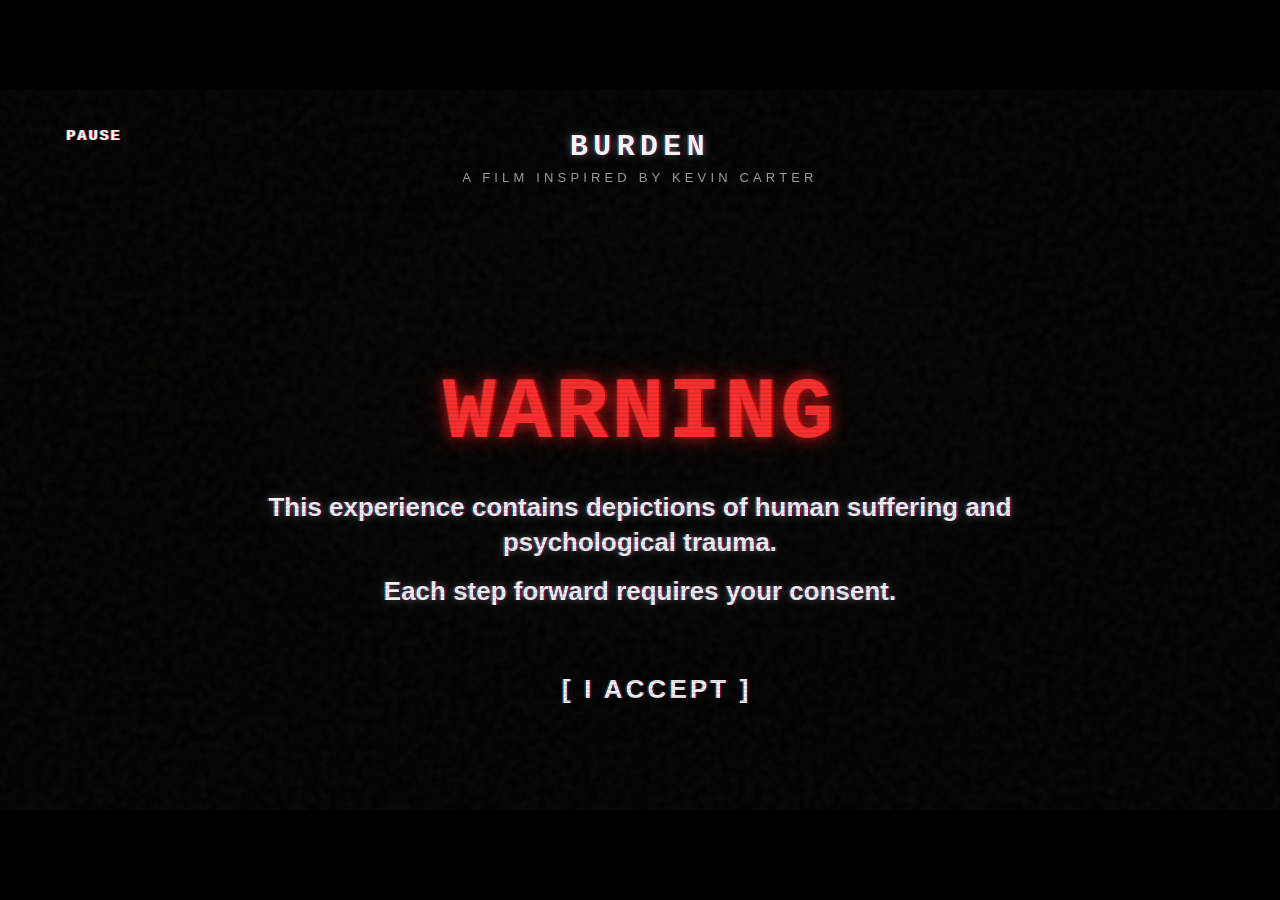
==== commit d7a19e2d: "Fix red warning titles visibility Co-authored-by: Copilot <223556219+Copilot@users.noreply.github.co" ====
--- a/index.html
+++ b/index.html
@@ -344,6 +344,10 @@
                    0 0 14px rgba(255,30,30,.75),
                    0 0 28px rgba(255,0,0,.35);
       animation: jit 3.5s infinite;
+    }
+    .warning-title.line,
+    .tw-line.line {
+      opacity: 1;
     }
     .screen .warning-title {
       margin-bottom: 18px;
